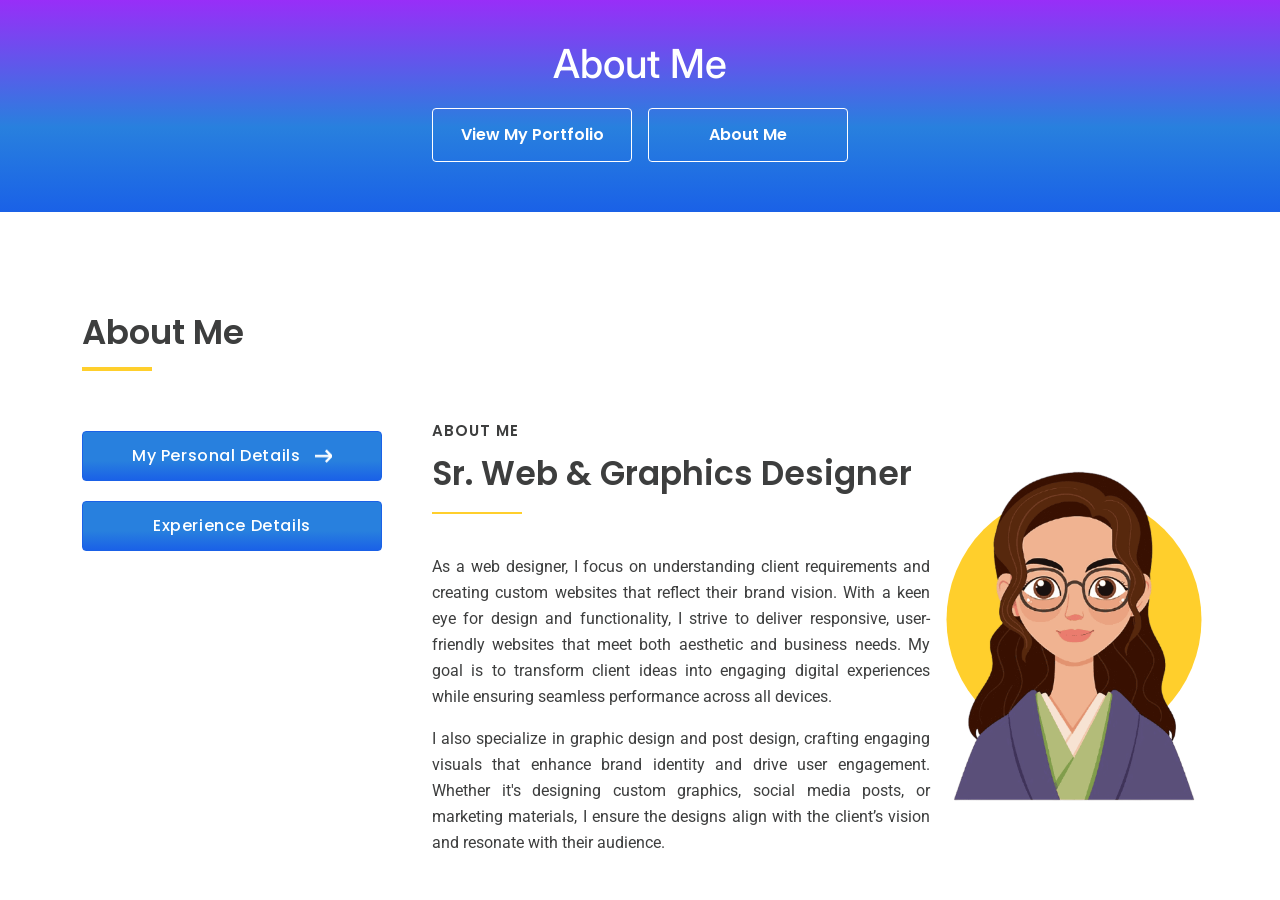
==== about.html @ 1b7b6258 "Update about.html" ====
<!DOCTYPE html>
<html lang="en">
  <head>
    <!-- Required meta tags -->
    <meta charset="utf-8">
    <meta name="viewport" content="width=device-width, initial-scale=1">

    <!-- required meta tag -->
    <meta name="author" content="">
    <meta name="title" content="">
    <meta name="keyword" content="">
    <meta name="description" content="">
    <meta property="og:title" content=""/>
    <meta property="og:type" content="website"/>
    <meta property="og:url" content=""/>
    <meta property="og:image" content=""/>
    <meta property="og:image:width" content="104"/>
    <meta property="og:image:height" content="87"/>
    <meta property="og:site_name" content=""/>
    <meta property="og:description" content=""/>

    <!-- favicon -->
    <link rel='shortcut icon' href='assets/images/favicon.png'>
    <title>Hetvi - Web Designer Portfolio</title>

    <!-- Bootstrap CSS -->
    <link href="assets/css/bootstrap.min.css" rel="stylesheet">
    <link href="assets/css/style.css" rel="stylesheet">


    </head>
    <body>

      <section class="hero_innerbanner">
        <div class="container">
          <div class="row">
            <div class="col-12">
              <div class="hero_innertext_col">
                <h6 class="hero_innersubtitel">About Me</h6>
                <div class="inner_banner_btn">
                  <a class="hero_btn inner_hero_btn btn btn-arrow" href="index.html"> <span>View My Portfolio
                    <svg version="1.1" id="Layer_1" xmlns="http://www.w3.org/2000/svg" xmlns:xlink="http://www.w3.org/1999/xlink" x="0px" y="0px" viewBox="0 0 36.1 25.8" enable-background="new 0 0 36.1 25.8" xml:space="preserve">
                    <g>
                      <line fill="none" stroke="#FFFFFF" stroke-width="3" stroke-miterlimit="10" x1="0" y1="12.9" x2="34" y2="12.9"></line>
                      <polyline fill="none" stroke="#FFFFFF" stroke-width="3" stroke-miterlimit="10" points="22.2,1.1 34,12.9 22.2,24.7   "></polyline>
                    </g>
                  </svg>
                  </span></a>
                  <a class="hero_btn btn btn-arrow" href="#about"> <span>About Me 
                    <svg version="1.1" id="Layer_1" xmlns="http://www.w3.org/2000/svg" xmlns:xlink="http://www.w3.org/1999/xlink" x="0px" y="0px" viewBox="0 0 36.1 25.8" enable-background="new 0 0 36.1 25.8" xml:space="preserve">
                    <g>
                      <line fill="none" stroke="#FFFFFF" stroke-width="3" stroke-miterlimit="10" x1="0" y1="12.9" x2="34" y2="12.9"></line>
                      <polyline fill="none" stroke="#FFFFFF" stroke-width="3" stroke-miterlimit="10" points="22.2,1.1 34,12.9 22.2,24.7  "></polyline>
                    </g>
                  </svg>
                  </span></a>
                </div>
              </div>
            </div>
          </div>
        </div>
      </section>

      <section class="about_sec" id="about">
        <div class="container">
          <div class="about_row">
            <div class="about_leftcol">
              <h4 class="about_title mb-0">About Me</h4>
              <ul class="nav nav-pills about_pills_div" id="pills-tab" role="tablist">
                <li class="nav-item">
                  <button class="nav-link active work_btn btn btn-arrow" id="pills-about" data-bs-toggle="pill" data-bs-target="#about_pill" type="button">
                    <span>My Personal Details 
                    <svg version="1.1" id="Layer_1" xmlns="http://www.w3.org/2000/svg" xmlns:xlink="http://www.w3.org/1999/xlink" x="0px" y="0px" viewBox="0 0 36.1 25.8" enable-background="new 0 0 36.1 25.8" xml:space="preserve">
                    <g>
                      <line fill="none" stroke="#FFFFFF" stroke-width="3" stroke-miterlimit="10" x1="0" y1="12.9" x2="34" y2="12.9"></line>
                      <polyline fill="none" stroke="#FFFFFF" stroke-width="3" stroke-miterlimit="10" points="22.2,1.1 34,12.9 22.2,24.7 "></polyline>
                    </g>
                    </svg>
                    </span>
                  </button>
                </li>
                <li class="nav-item">
                  <button class="nav-link work_btn btn btn-arrow" id="pills-about-tab1" data-bs-toggle="pill" data-bs-target="#about_pill2" type="button">
                    <span>Experience Details 
                    <svg version="1.1" id="Layer_1" xmlns="http://www.w3.org/2000/svg" xmlns:xlink="http://www.w3.org/1999/xlink" x="0px" y="0px" viewBox="0 0 36.1 25.8" enable-background="new 0 0 36.1 25.8" xml:space="preserve">
                    <g>
                      <line fill="none" stroke="#FFFFFF" stroke-width="3" stroke-miterlimit="10" x1="0" y1="12.9" x2="34" y2="12.9"></line>
                      <polyline fill="none" stroke="#FFFFFF" stroke-width="3" stroke-miterlimit="10" points="22.2,1.1 34,12.9 22.2,24.7   "></polyline>
                    </g>
                    </svg>
                    </span>
                  </button>
                </li>
              </ul>
            </div>
            <div class="about_rightcol">
              <div class="tab-content" id="pills-tabContent">
                <div class="tab-pane fade show active" id="about_pill" role="tabpanel">
                  <div class="personal_detail_row">
                    <div class="personal_detail_textcol">
                      <h4 class="personal_detail_titel">About me</h4>
                      <h6 class="personal_detail_subtitel">Sr. Web & Graphics Designer</h6>
                      <p class="personal_detail_text">As a web designer, I focus on understanding client requirements and creating custom websites that reflect their brand vision. With a keen eye for design and functionality, I strive to deliver responsive, user-friendly websites that meet both aesthetic and business needs. My goal is to transform client ideas into engaging digital experiences while ensuring seamless performance across all devices.</p>
                      <p class="personal_detail_text">I also specialize in graphic design and post design, crafting engaging visuals that enhance brand identity and drive user engagement. Whether it's designing custom graphics, social media posts, or marketing materials, I ensure the designs align with the client’s vision and resonate with their audience.</p>
                    </div>
                    <div class="personal_detail_imgcol">
                      <img src="assets/images/avtar-img.png" alt="avtar-img" class="img-fluid">
                    </div>
                  </div>
                </div>
                <div class="tab-pane fade" id="about_pill2" role="tabpanel">
                  <div class="experience_detail_div">
                    <h6 class="experience_detail_titel">Web & Graphics Designer with 5+ Years of Experience</h6>
                    <p class="experience_description">Hi, I’m Hetvi, a passionate and creative Web Designer with over 5+ years of hands-on experience in creating visually engaging and user-friendly websites. I specialize in designing websites that are not only aesthetically pleasing but also functional and responsive across various devices and screen sizes.</p>
                    <p class="experience_description">I specialize in converting Figma and PSD designs into responsive HTML websites. I also create engaging social media banners, festival-themed posts, and perform image editing to enhance visual content. My skills include translating design concepts into clean, functional code while maintaining a strong focus on user experience..</p>
                    <p class="experience_description"> I believe in crafting designs that are not just visually stunning, but also intuitive, ensuring a seamless user experience. I am driven by the challenge of bringing a client’s vision to life and helping businesses grow through great design.</p>

                   <h6 class="tools_titel">Tools & Technologies Experience</h6>
                   <div class="tool_experience_div">
                    <div class="tools_name">
                      <img src="assets/images/figma.png" alt="figma" class="img-fluid">
                      <h6>Figma</h6>
                    </div>
                    <div class="tools_name">
                      <img src="assets/images/photoshop.png" alt="photoshop" class="img-fluid">
                      <h6>Adobe Photoshop</h6>
                    </div>
                    <div class="tools_name">
                      <img src="assets/images/illustrator.png" alt="illustrator" class="img-fluid">
                      <h6>Adobe Illustrator</h6>
                    </div>
                    <div class="tools_name">
                      <img src="assets/images/canva.png" alt="canva" class="img-fluid">
                      <h6>Canva</h6>
                    </div>
                    <div class="tools_name">
                      <img src="assets/images/html.png" alt="html" class="img-fluid">
                      <h6>HTML</h6>
                    </div>
                    <div class="tools_name">
                      <img src="assets/images/css.png" alt="css" class="img-fluid">
                      <h6>CSS</h6>
                    </div>
                    <div class="tools_name">
                      <img src="assets/images/bootstrap.png" alt="bootstrap" class="img-fluid">
                      <h6>Bootstrap</h6>
                    </div>
                    <div class="tools_name">
                      <img src="assets/images/jquery.png" alt="jquery" class="img-fluid">
                      <h6>JQuery</h6>
                    </div>
                   </div>
                  </div>
                </div>
              </div>
            </div>
          </div>
        </div>
      </section>
      

      <script src="assets/js/bootstrap.bundle.min.js"></script>
      <script src="assets/js/jquery-3.6.3.min.js"></script>
      
    </body>
    </html>
---- assets/css/style.css ----
@import url('https://fonts.googleapis.com/css2?family=Inter:ital,opsz,wght@0,14..32,100..900;1,14..32,100..900&family=Poppins:ital,wght@0,100;0,200;0,300;0,400;0,500;0,600;0,700;0,800;0,900;1,100;1,200;1,300;1,400;1,500;1,600;1,700;1,800;1,900&family=Roboto:ital,wght@0,100..900;1,100..900&display=swap');

.poppins {
  font-family: "Poppins", sans-serif;
}

.roboto {
  font-family: "Roboto", sans-serif;
}

.inter {
  font-family: "Inter", sans-serif;
}


/***************************************************** Header ****************************************************/

.header{
    position: absolute;
    width: 100%;
}
.logo img{
    width: 150px;
}
.header .nav-link{
    font-size: 18px;
    font-weight: 500;
    letter-spacing: 1px;
    color: #fff;
    font-family: "Roboto", sans-serif;
    padding: 0 6px !important;
    margin: 0 12px;
    position: relative;
}

/* menu links hover effect */

.header .nav-link:hover{
  color: #fff;
  text-decoration: none;
}
.header .nav-link:before, .header .nav-link:after {
  content: '';
  position: absolute;
  width: 0%;
  height: 2px;
  bottom: -2px;
  background: #fff;
}
.header .nav-link:before {
  left: 0;
}
.header .nav-link:after {
  right: 0;
  background: #fff;
  transition: width 0.8s cubic-bezier(0.22, 0.61, 0.36, 1);
}
.header .nav-link:hover:before {
  background: #fff;
  width: 100%;
  transition: width 0.5s cubic-bezier(0.22, 0.61, 0.36, 1);
}
.header .nav-link:hover:after {
  background: transparent;
  width: 100%;
  transition: 0s;
}

/************************************************** Hero Banner **************************************************/

.hero_banner{
    background: linear-gradient(180deg,#982ef8 0%,#2880de 60%,#1a61e7 100%);
    padding: 120px 0 170px;
}
.hero_text_col{
    padding-top: 50px;
}
.hero_titel{
  font-size: 18px;
  font-weight: 500;
  color: #fff;
  font-family: "Poppins", sans-serif;
  margin-bottom: 15px;
}
.hero_subtitel{
  font-size: 60px;
  color: #ffcf2c;
  text-transform: uppercase;
  font-weight: 400;
  letter-spacing: 1.5px;
  font-family: "Inter", sans-serif;
  margin-bottom: 15px;
}
.hero_subtitel span{
    font-weight: 600;
    color: #fff;
}
.hero_text{
    font-size: 16px;
    line-height: 26px;
    font-family: "Roboto", sans-serif;
    color: #fff;
    font-weight: 300;
    letter-spacing: 0.5px;
    padding-right: 135px;
}

.hero_btn{
    font-size: 16px;
    line-height: 20px;
    font-family: "Poppins", sans-serif;
    color: #fff;
    background-color: transparent;
    font-weight: 600;
    border: 1px solid #fff;
    text-decoration: none;
    display: inline-block;
    padding: 16px 25px;
    min-width: 200px;
    border-radius: 4px;
    margin-top: 26px;
    transition: color 0.1s cubic-bezier(0.16, 0.08, 0.355, 1), background 0.1s cubic-bezier(0.16, 0.08, 0.355, 1);
}

/* banner button hover effect */
.hero_btn:hover{
  color: #fff;
}
.btn-arrow {
  position: relative;
  transition: background-color 300ms ease-out;
  span {
    display: inline-block;
    position: relative;
    transition: all 300ms ease-out;
    will-change: transform;
  }
  &:hover span {
    transform: translate3d(-1rem, 0, 0);
  }
  svg {
    position: absolute;
    width: 1.1em;
    right: 0px;
    right: 0rem;
    opacity: 0;
    top: 50%;
    transform: translateY(-50%);
    transition: all 300ms ease-out;
    will-change: right, opacity;
    * {
      stroke-width: 5;
      stroke-color: transparent;
    }
  }
  &:hover svg {
    opacity: 1;
    right: -2rem;
  }
}
.hero_banner_imgcol{
  text-align: end;
}
.hero_banner_imgcol img{
  width: 450px;
}

/*************************************************** Work Section *************************************************/

.work_sec{
  padding: 120px 0;
}
.work_title{
  font-size: 34px;
  color: #3d3e3e;
  font-weight: 600;
  padding-right: 60px;
  display: inline-block;
  font-family: "Poppins", sans-serif;
  position: relative;
}
.work_title::before{
  content: '';
  background-color: #ffcf2c;
  width: 40px;
  height: 4px;
  position: absolute;
  bottom: 24%;
  right: 0;
}

/* work button style */
.work_btn{
  background: transparent !important;
  color: #2880de;
  font-size: 16px;
  line-height: 20px;
  font-family: "Poppins", sans-serif;
  font-weight: 500;
  border: 1px solid #1a61e7 !important;
  border-radius: 4px;
  padding: 14px 20px;
  min-width: 160px;
  letter-spacing: 0.6px;
  display: inline-block;
  position: relative;
  transition: background 0.4s ease;
}
.work_btn:hover, .work_btn.active{
  background: linear-gradient(180deg,#2880de 60%,#1a61e7 100%) !important;
  border: 1px solid transparent;
  color: #fff !important;
}

.work_head{
  display: flex;
  justify-content: space-between;
  align-items: center;
  margin-bottom: 40px;
}
.work_btn_div{
  display: flex;
  justify-content: end;
  align-items: center;
  gap: 16px;
}
.project_div_col{
  background-color: #fff;
  border: 1px solid #3d3e3e3b;
  border-radius: 6px;
  display: block;
  text-decoration: none;
  padding: 10px 15px 18px;
  border-radius: 10px;
  transition: 0.4s ease;
}
.project_div_col:hover{
  border: 1px solid #3d3e3ebc;
}
.project_titel{
  font-size: 20px;
  color: #3d3e3e;
  font-weight: 500;
  margin-bottom: 4px;
  letter-spacing: 0.5px;
  font-family: "Roboto", sans-serif;
}
.project_type{
  font-size: 14px;
  color: #3d3e3e;
  font-weight: 400;
  opacity: 0.7;
  margin-bottom: 0;
  font-family: "Roboto", sans-serif;
}
.project_img_div{
  text-align: center;
  position: relative;
  width: 100%;
  height: 200px;
  margin-bottom: 18px;
}
.project_img_div img{
  position: absolute;
  top: 50%;
  left: 50%;
  transform: translate(-50%, -50%);
  width: 100%;
  height: 100%;
  object-position: center;
  object-fit: cover;
}
.mt_24{
  margin-top: 24px;
}

/* post tab design */

.post_img_div{
  position: relative;
  border-radius: 6px;
  border: 1px solid #3d3e3e3b;
  cursor: pointer;
}
.post_img_div img{
  border-radius: 6px;
}
.post_overlay_text{
  background-color: #000000e6;
  position: absolute;
  top: 0;
  left: 0;
  width: 100%;
  height: 100%;
  display: flex;
  justify-content: center;
  align-items: center;
  flex-direction: column;
  border-radius: 6px;
  opacity: 0;
  transition: opacity 0.4s ease;
  cursor: pointer;
}
.post_overlay_text h6, .post_overlay_text p{
  color: #fff;
  opacity: 1;
}
.post_img_div:hover .post_overlay_text{
  opacity: 1;
}
.load_more_btn{
  text-decoration: none;
  display: block;
  width: fit-content;
  margin: 30px auto 0;
  text-align: center;
}


/************************************************** Skill Section *************************************************/

.skills_sec{
  background: linear-gradient(180deg,#0c4ac1 60%,#002d5d 100%);
  padding: 100px 0 80px;
}
.skill_titel{
  font-size: 20px;
  color: #fff;
  font-weight: 400;
  font-family: "Poppins", sans-serif;
  text-align: center;
  margin-bottom: 15px;
}
.skill_subtitel{
  font-size: 34px;
  line-height: 42px;
  color: #fff;
  font-weight: 600;
  font-family: "Poppins", sans-serif;
  text-align: center;
  max-width: 660px;
  margin: 0 auto;
  text-transform: capitalize;
  margin-bottom: 50px;
}
.skills_div_row{
  display: flex;
  justify-content: center;
  flex-wrap: wrap;
  gap: 20px;
  margin-top: 60px;
}
.skills_div{
  width: 32%;
  flex-shrink: 0;
  position: relative;
  padding-top: 60px;
}
.skill_img{
  font-size: 102px;
  font-family: "Poppins", sans-serif;
  color: #fff;
  font-weight: 600;
  line-height: 100px;
  opacity: 0.2;
  position: absolute;
  top: 30px;
}
.skill_name{
  font-size: 20px;
  color: #fff;
  font-family: "Roboto", sans-serif;
  font-weight: 600;
  padding-bottom: 20px;
  margin-bottom: 20px;
  position: relative;
}
.skill_name span{
  font-size: 14px;
  font-weight: 400;
}
.skill_name::before{
  content: '';
  background-color: #fff;
  width: 70%;
  height: 1px;
  bottom: 0;
  left: 0;
  position: absolute;
}
.skill_description{
  font-size: 16px;
  line-height: 24px;
  color: #fff;
  font-family: "Roboto", sans-serif;
  font-weight: 300;
}


/********************************************************************************************************************************************************************** About Page Style ******************************************/

.hero_innerbanner{
  background: linear-gradient(180deg,#982ef8 0%,#2880de 60%,#1a61e7 100%);
  padding: 65px 0 60px;
}
.hero_innertext_col{
  text-align: center;
}
.hero_innersubtitel{
  font-size: 50px;
  font-family: "Inter", sans-serif;
  font-weight: 500;
  color: #fff;
}
.inner_banner_btn{
  display: flex;
  justify-content: center;
  align-items: center;
  gap: 16px;
}
.inner_hero_btn svg{
  right: unset;
  left: 0rem;
  transform: translateY(-50%) rotate(180deg);
}
.inner_hero_btn:hover.btn-arrow {
    &:hover svg {
        opacity: 1;
        right: unset;
        left: -2rem;
    }
}
.inner_hero_btn:hover.btn-arrow {
    &:hover span {
        transform: translate3d(1rem, 0, 0);
    }
}  
.inner_banner_btn .hero_btn{
  margin-top: 12px;
}

/************************************************** About Section *************************************************/

.about_sec{
  padding: 100px 0 20px;
}
.about_row{
  display: flex;
  justify-content: center;
  align-items: start;
  gap: 50px;
}
.about_title{
  font-size: 34px;
  color: #3d3e3e;
  font-weight: 600;
  padding-bottom: 18px;
  display: inline-block;
  font-family: "Poppins", sans-serif;
  position: relative;
}
.about_title::before {
  content: '';
  background-color: #ffcf2c;
  width: 70px;
  height: 4px;
  position: absolute;
  bottom: 0;
  left: 0;
}
.about_pills_div{
  display: flex;
  flex-direction: column;
  gap: 20px;
  margin-top: 60px;
}
.about_pills_div .work_btn{
  width: 300px;
  background: linear-gradient(180deg,#2880de 60%,#1a61e7 100%) !important;
  color: #fff;
}
.about_pills_div .btn-arrow.active span {
  transform: translate3d(-1rem, 0, 0);
}
.about_pills_div .btn-arrow.active svg{
  opacity: 1;
  right: -2rem;
}
.btn-check:focus+.btn, .btn:focus {
  outline: 0;
  box-shadow: unset;
}
.about_rightcol{
  margin-top: 120px;
  width: 60%;
}

/* personal details */

.personal_detail_titel{
  font-size: 15px;
  color: #3d3e3e;
  font-weight: 600;
  letter-spacing: 1px;
  text-transform: uppercase;
  margin-bottom: 14px;
  font-family: "Poppins", sans-serif;
}
.personal_detail_subtitel{
  font-size: 33px;
  color: #3d3e3e;
  font-weight: 600;
  padding-bottom: 20px;
  margin-bottom: 40px;
  font-family: "Poppins", sans-serif;
  position: relative;
}
.personal_detail_subtitel::after{
  content: '';
  background-color: #ffcf2c;
  width: 90px;
  height: 2px;
  position: absolute;
  bottom: 0;
  left: 0;
}
.personal_detail_text{
  font-size: 16px;
  line-height: 26px;
  color: #3d3e3e;
  text-align: justify;
  font-family: "Roboto", sans-serif;
}
.personal_detail_imgcol{
  position: relative;
  margin-top: 45px;
}
.personal_detail_imgcol::after{
  content: '';
  background-color: #ffcf2c;
  width: 255px;
  height: 255px;
  border-radius: 50%;
  position: absolute;
  top: 25px;
  left: 50%;
  transform: translateX(-50%);
  z-index: -1;
}

/* experience */

.personal_detail_row{
  display: flex;
  justify-content: start;
  gap: 20px;
}
.personal_detail_textcol{
  flex-shrink: 0;
  width: 65%;
}
.experience_detail_titel{
  font-size: 28px;
  color: #3d3e3e;
  font-weight: 700;
  margin-bottom: 25px;
  font-family: "Poppins", sans-serif;
}
.experience_description{
  font-size: 16px;
  line-height: 26px;
  color: #3d3e3e;
  font-family: "Roboto", sans-serif;
}
.tools_titel{
  font-size: 24px;
  color: #2880de;
  font-weight: 700;
  font-family: "Roboto", sans-serif;
  margin: 30px 0;
}
.tool_experience_div{
  display: flex;
  justify-content: start;
  flex-wrap: wrap;
  gap: 15px;
}
.tools_name{
  display: flex;
  justify-content: center;
  align-items: center;
  flex-direction: column;
  padding: 20px 10px;
  text-align: center;
  box-shadow: 0px 0px 6px 0px #00000042;
  border-radius: 10px;
  flex-shrink: 0;
  max-width: 160px;
  width: 33%;
  min-height: 120px;
  cursor: pointer;
  transition: 0.4s ease;
}
.tools_name:hover{
  box-shadow: 0px 0px 6px 0px #00000085;
}
.tools_name h6{
  font-size: 17px;
  color: #3d3e3e;
  margin: 15px 0 0;
  font-family: "Roboto", sans-serif;
}


/* responsive */

@media (max-width: 1399.98px) {
  .hero_subtitel {
    font-size: 55px;
  }
  .hero_banner{
    padding: 70px 0 110px;
  }
  .hero_text{
    padding-right: 58px;
  }
  .project_titel {
    font-size: 18px;
    letter-spacing: 0.2px;
  }
  .project_img_div{
    height: 180px;
  }
  .skills_sec{
    padding: 90px 0 70px;
  }
  .skill_img{
    font-size: 98px;
    top: 18px;
  }
  .skill_description {
    font-size: 14px;
  }
  .skill_subtitel {
    font-size: 32px;
    max-width: 652px;
  }
  .skills_div_row{
    margin-top: 50px;
  }

  /************************************************ About page *************************************************/

  .hero_innerbanner{
    padding: 40px 0 50px;
  }
  .hero_innersubtitel {
    font-size: 40px;
  }
  .about_rightcol {
    margin-top: 110px;
    width: 70%;
  }
 
}

@media (max-width: 1280.98px) {
  .hero_banner_imgcol img {
    width: 400px;
  }
 .hero_subtitel {
    font-size: 50px;
  }
  .hero_titel{
    margin-bottom: 9px;
  }
  .hero_text_col {
    padding-top: 30px;
  }
  .hero_btn{
    margin-top: 20px;
  }
}

@media (max-width: 1199.98px) {
  .hero_subtitel {
    font-size: 46px;
  }
  .hero_text {
    padding-right: 0px;
  }
  .hero_banner_imgcol img {
    width: 330px;
  }
  .hero_titel {
    margin-bottom: 5px;
    font-size: 16px;
  }
  .hero_btn {
    margin-top: 14px;
  }
  .hero_subtitel{
    margin-bottom: 10px;
  }
  .project_img_div {
    height: 160px;
  }
  .project_titel {
    font-size: 17px;
    letter-spacing: 0.2px;
    margin-bottom: 2px;
  }
  .project_type {
    font-size: 13px;
  }
  .project_div_col{
    padding: 10px 10px 15px;
  }
  .skills_div {
    width: 31%;
  }
  .skill_name {
    font-size: 18px;
  }

  /************************************************ About page *************************************************/
  .about_pills_div .work_btn{
    width: 260px;
  }
  .about_row{
    gap: 42px;
  }
  .personal_detail_imgcol::after{
    height: 220px;
    width: 220px;
  }
  .personal_detail_imgcol{
    margin-top: 35px;
  }
  .tools_name{
    max-width: 144px;
  }
  .personal_detail_subtitel {
    font-size: 28px;
  }
}

@media (max-width: 991.98px) {
  .hero_banner {
    padding: 65px 0 90px;
  } 
  .hero_subtitel {
    font-size: 34px;
  }
  .hero_text {
    padding-right: 0px;
    font-size: 14px;
    line-height: 21px;
  }
  .hero_btn{
    padding: 13px 25px;
    min-width: 160px;
    margin-top: 8px;
  }
  .hero_banner_imgcol img {
    width: 300px;
  }
  .work_sec {
    padding: 100px 0;
  }
  .work_title {
    font-size: 30px;
    padding-right: 54px;
  }
  .work_btn_div{
    gap: 10px;
  }
  .work_btn{
    padding: 11px 16px;
    min-width: 152px;
  }
  .project_img_div {
    height: 120px;
  }
  .project_titel {
    font-size: 16px;
  }
  .project_type {
    font-size: 12px;
  }
  .skill_subtitel {
    font-size: 30px;
    max-width: 562px;
    line-height: 36px;
    margin-bottom: 30px;
  }
  .skill_description {
    font-size: 13px;
    line-height: 22px;
  }
  .skills_div_row{
    margin-top: 30px;
    gap: 0px 10px;
  }
  .skill_name{
    padding-bottom: 15px;
    margin-bottom: 15px;
  }
  .skills_div{
    padding-top: 55px;
  }
  .skill_img {
    font-size: 72px;
    top: 18px;
    line-height: 80px;
  }

  /************************************************ About page *************************************************/

  .hero_innerbanner {
    padding: 35px 0 47px;
  }
  .hero_innersubtitel {
    font-size: 36px;
  }
  .about_sec {
    padding: 90px 0 20px;
  }
  .about_pills_div {
    flex-direction: row;
    gap: 10px;
    margin-top: 50px;
  }
  .about_pills_div .work_btn {
    width: 225px;
    padding: 14px 18px;
  }
  .about_row {
    flex-direction: column;
    gap: 0px;
  }
  .about_rightcol {
    margin-top: 80px;
    width: 100%;
  }
  .about_pills_div .btn-arrow svg{
    display: none;
  }
  .about_pills_div .btn-arrow.active span{
    transform: unset;
  }
  .about_pills_div .btn-arrow {
    &:hover span {
      transform: unset;
    }
  }
  .about_pills_div .work_btn {
    background: transparent !important;
    color: #2880de !important;
    border: 1px solid #1a61e7 !important;
  }
  .about_pills_div .work_btn:hover, .about_pills_div .work_btn.active{
    background: linear-gradient(180deg,#2880de 60%,#1a61e7 100%) !important;
    color: #fff !important;
    border: 1px solid transparent !important;
  }
  .personal_detail_subtitel {
    font-size: 30px;
  }
}

@media (max-width: 767.98px) {
  .hero_banner {
    padding: 60px 0 60px;
  }
  .hero_text_col {
    padding-top: 0;
    padding-bottom: 40px;
    text-align: center;
  }
  .hero_btn{
    min-width: 184px;
  }
  .hero_subtitel {
    font-size: 38px;
  }
  .hero_banner_imgcol {
    text-align: center;
  }
  .hero_banner_imgcol img {
    width: 280px;
  }
  .work_head{
    flex-direction: column;
  }
  .work_title::before{
    width: 38px;
  }
  .work_title {
    font-size: 32px;
    padding-right: 48px;
    margin-bottom: 20px !important;
    flex-shrink: 0;
  }
  .work_btn {
    padding: 9px 14px;
    min-width: 135px;
    font-size: 14px;
    letter-spacing: 0.3px;
  }
  .project_img_div {
    height: 160px;
  }
  .project_div_col{
    text-align: center;
  }
  .project_titel{
    margin-bottom: 5px;
  }
  .project_div_col{
    margin-bottom: 16px;
  }
  .post_img_div{
    margin-bottom: 16px;
  }
  .work_sec {
    padding: 80px 0;
  }
  .skill_subtitel {
    font-size: 24px;
    max-width: 100%;
    line-height: 30px;
    margin-bottom: 0;
  }
  .skill_titel {
    font-size: 18px;
    margin-bottom: 11px;
  }
  .skills_sec {
    padding: 80px 0 40px;
  }
  .skills_div {
    padding-top: 46px;
    width: 48%;
  }
  .skill_name {
    padding-bottom: 10px;
    margin-bottom: 15px;
    font-size: 16px;
  }
  .skill_description{
    line-height: 20px;
  }
  .skills_div_row {
    margin-top: 20px;
  }
  .mt_24 {
    margin-top: 0;
  }

/************************************************ About page *************************************************/
  .hero_innersubtitel {
    font-size: 34px;
  }
  .inner_banner_btn{
    gap: 5px;
  }
  .hero_innertext_col .hero_btn{
    font-size: 15px;
    min-width: 160px;
  }
  .about_title {
    font-size: 30px;
    padding-bottom: 15px;
    width: 100%;
    text-align: center;
  }
  .about_row{
    justify-content: center;
  }
  .about_title::before{
    left: 50%;
    transform: translateX(-50%);
  }
  .about_pills_div .work_btn {
    width: 176px;
    padding: 14px 14px;
  }
  .about_pills_div{
    justify-content: center;
  }
  .personal_detail_row{
    flex-direction: column;
  }
  .personal_detail_textcol{
    width: 100%;
    text-align: center;
  }
  .personal_detail_titel{
    margin-bottom: 10px;
  }
  .personal_detail_subtitel::after{
    left: 50%;
    transform: translateX(-50%);
    width: 80px;
  }
  .personal_detail_text{
    text-align: center;
  }
  .personal_detail_imgcol{
    text-align: center;
    margin-top: 0;
  }
  .personal_detail_imgcol img{
    width: 50%;
  }
  .experience_detail_div{
    text-align: center;
  }
  .experience_detail_titel{
    font-size: 26px;
    line-height: 38px;
  }
  .tools_name{
    max-width: 125px;
  }
  .tool_experience_div{
    gap: 6px;
    justify-content: center;
  }
  .tools_name h6 {
    font-size: 14px;
  }
}

@media (max-width: 440.98px) {
  .about_pills_div .work_btn {
    width: 176px;
    padding: 14px 14px;
  }
  .personal_detail_subtitel {
    font-size: 28px;
  }
}

@media (max-width: 390.98px) {
  .hero_subtitel {
    font-size: 35px;
  }
  .hero_text {
    padding-right: 0px;
    font-size: 12px;
    line-height: 20px;
  }
  .hero_btn{
    font-size: 14px;
    padding: 12px 16px;
    min-width: 164px;
    margin-top: 7px;
  }
  .hero_banner_imgcol img {
    max-width: 270px;
  }
  .work_title {
    font-size: 30px;
    padding-right: 45px;
    margin-bottom: 18px !important;
  }
  .work_title::before {
    width: 36px;
  }
  .skill_description {
    line-height: 17px;
    font-size: 12px;
  }

  /************************************************ About page *************************************************/

  .hero_innersubtitel {
    font-size: 32px;
    margin-bottom: 0;
  }
  .hero_innertext_col .hero_btn {
    font-size: 13px;
  }
  .inner_hero_btn:hover.btn-arrow {
    &:hover svg {
      left: -1.3rem;
    }
  }
  .hero_innerbanner {
    padding: 30px 0 42px;
  }
  .about_sec {
    padding: 70px 0 20px;
  }
  .about_pills_div .work_btn {
    width: 164px;
    padding: 11px 10px;
    font-size: 13px;
  }
  .about_pills_div {
    gap: 10px 5px;
    margin-top: 40px;
  }
  .about_rightcol {
    margin-top: 60px;
  }
  .personal_detail_subtitel {
    font-size: 30px;
  }
  .personal_detail_imgcol img {
    width: 60%;
  }
  .experience_detail_titel {
    font-size: 22px;
    line-height: 34px;
  }
  .tools_titel {
    font-size: 22px;
  }
  .tools_name {
    max-width: 107px;
  }
  .personal_detail_subtitel {
    font-size: 24px;
  }
}

@media (max-width: 330.98px) {
  .inner_banner_btn{
    flex-direction: column;
    gap: 0px;
  }
}
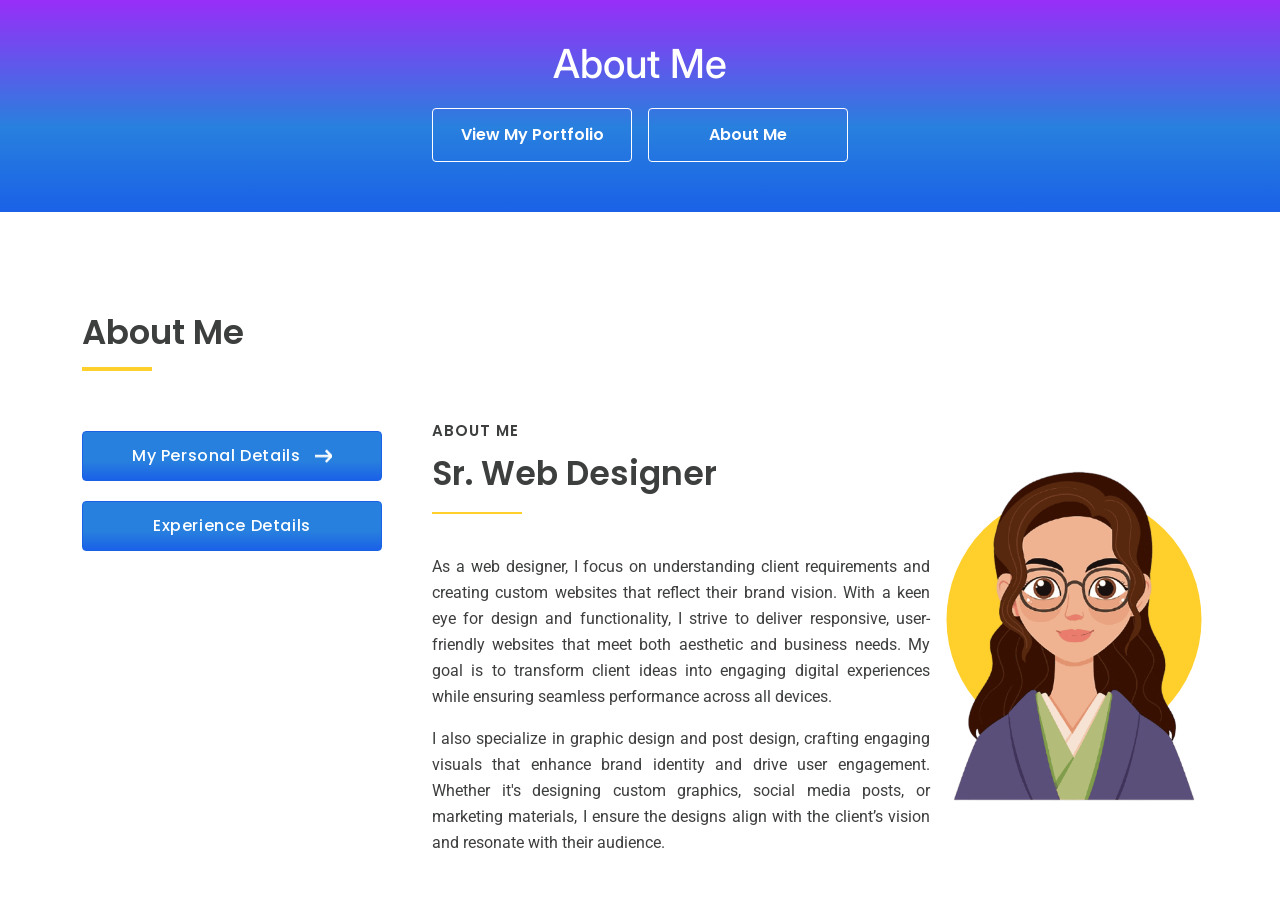
==== commit 6162908c: "Update about.html" ====
--- a/about.html
+++ b/about.html
@@ -99,7 +99,7 @@
                   <div class="personal_detail_row">
                     <div class="personal_detail_textcol">
                       <h4 class="personal_detail_titel">About me</h4>
-                      <h6 class="personal_detail_subtitel">Sr. Web & Graphics Designer</h6>
+                      <h6 class="personal_detail_subtitel">Sr. Web Designer</h6>
                       <p class="personal_detail_text">As a web designer, I focus on understanding client requirements and creating custom websites that reflect their brand vision. With a keen eye for design and functionality, I strive to deliver responsive, user-friendly websites that meet both aesthetic and business needs. My goal is to transform client ideas into engaging digital experiences while ensuring seamless performance across all devices.</p>
                       <p class="personal_detail_text">I also specialize in graphic design and post design, crafting engaging visuals that enhance brand identity and drive user engagement. Whether it's designing custom graphics, social media posts, or marketing materials, I ensure the designs align with the client’s vision and resonate with their audience.</p>
                     </div>
@@ -110,8 +110,8 @@
                 </div>
                 <div class="tab-pane fade" id="about_pill2" role="tabpanel">
                   <div class="experience_detail_div">
-                    <h6 class="experience_detail_titel">Web & Graphics Designer with 5+ Years of Experience</h6>
-                    <p class="experience_description">Hi, I’m Hetvi, a passionate and creative Web Designer with over 5+ years of hands-on experience in creating visually engaging and user-friendly websites. I specialize in designing websites that are not only aesthetically pleasing but also functional and responsive across various devices and screen sizes.</p>
+                    <h6 class="experience_detail_titel">Web Designer with 3+ Years of Experience</h6>
+                    <p class="experience_description">Hi, I’m Hetvi, a passionate and creative Web Designer with over 3+ years of hands-on experience in creating visually engaging and user-friendly websites. I specialize in designing websites that are not only aesthetically pleasing but also functional and responsive across various devices and screen sizes.</p>
                     <p class="experience_description">I specialize in converting Figma and PSD designs into responsive HTML websites. I also create engaging social media banners, festival-themed posts, and perform image editing to enhance visual content. My skills include translating design concepts into clean, functional code while maintaining a strong focus on user experience..</p>
                     <p class="experience_description"> I believe in crafting designs that are not just visually stunning, but also intuitive, ensuring a seamless user experience. I am driven by the challenge of bringing a client’s vision to life and helping businesses grow through great design.</p>
 
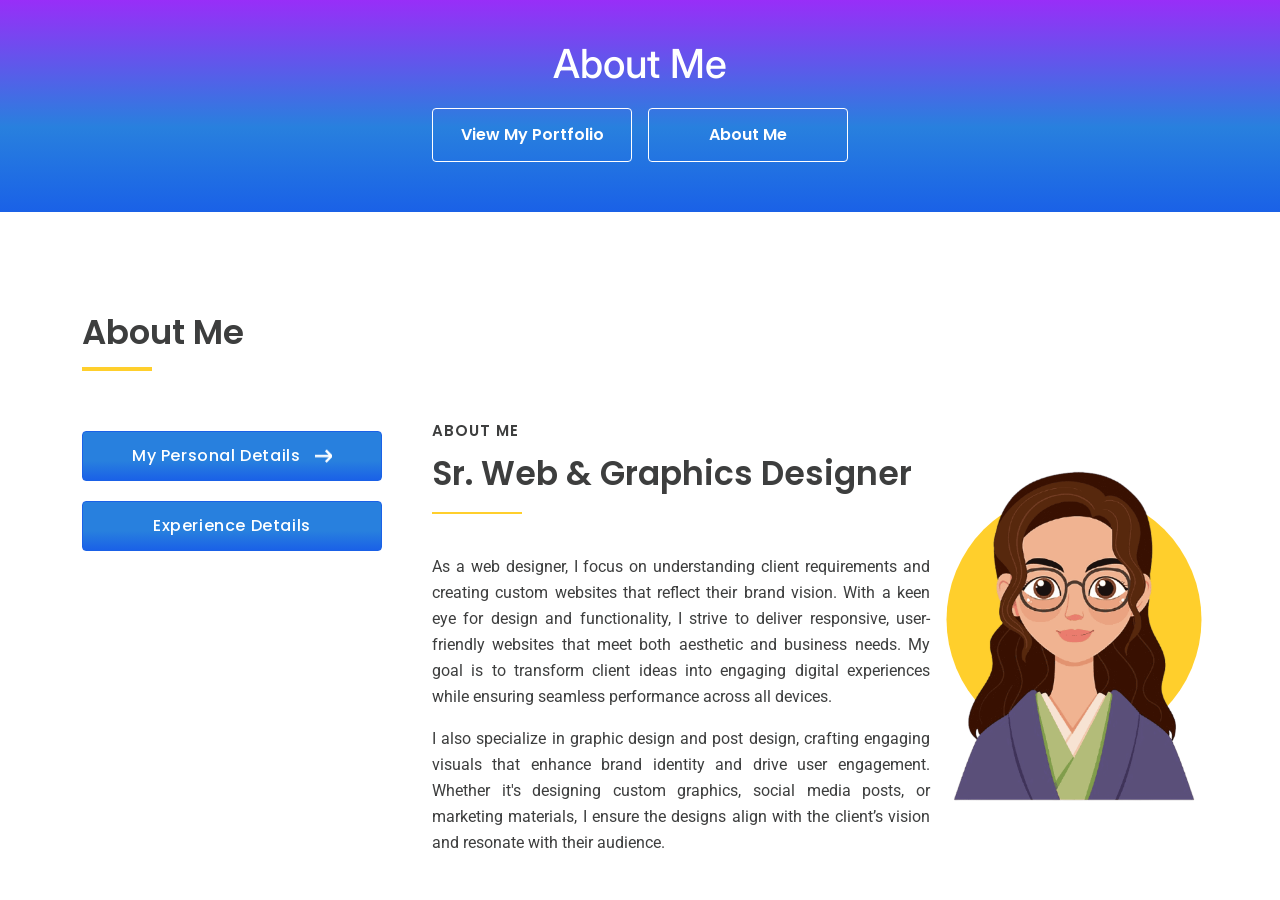
==== commit 4eb8ad89: "Update about.html" ====
--- a/about.html
+++ b/about.html
@@ -99,7 +99,7 @@
                   <div class="personal_detail_row">
                     <div class="personal_detail_textcol">
                       <h4 class="personal_detail_titel">About me</h4>
-                      <h6 class="personal_detail_subtitel">Sr. Web Designer</h6>
+                      <h6 class="personal_detail_subtitel">Sr. Web & Graphics Designer</h6>
                       <p class="personal_detail_text">As a web designer, I focus on understanding client requirements and creating custom websites that reflect their brand vision. With a keen eye for design and functionality, I strive to deliver responsive, user-friendly websites that meet both aesthetic and business needs. My goal is to transform client ideas into engaging digital experiences while ensuring seamless performance across all devices.</p>
                       <p class="personal_detail_text">I also specialize in graphic design and post design, crafting engaging visuals that enhance brand identity and drive user engagement. Whether it's designing custom graphics, social media posts, or marketing materials, I ensure the designs align with the client’s vision and resonate with their audience.</p>
                     </div>
@@ -110,7 +110,7 @@
                 </div>
                 <div class="tab-pane fade" id="about_pill2" role="tabpanel">
                   <div class="experience_detail_div">
-                    <h6 class="experience_detail_titel">Web Designer with 3+ Years of Experience</h6>
+                    <h6 class="experience_detail_titel">Web & Graphics Designer with 3+ Years of Experience</h6>
                     <p class="experience_description">Hi, I’m Hetvi, a passionate and creative Web Designer with over 3+ years of hands-on experience in creating visually engaging and user-friendly websites. I specialize in designing websites that are not only aesthetically pleasing but also functional and responsive across various devices and screen sizes.</p>
                     <p class="experience_description">I specialize in converting Figma and PSD designs into responsive HTML websites. I also create engaging social media banners, festival-themed posts, and perform image editing to enhance visual content. My skills include translating design concepts into clean, functional code while maintaining a strong focus on user experience..</p>
                     <p class="experience_description"> I believe in crafting designs that are not just visually stunning, but also intuitive, ensuring a seamless user experience. I am driven by the challenge of bringing a client’s vision to life and helping businesses grow through great design.</p>
